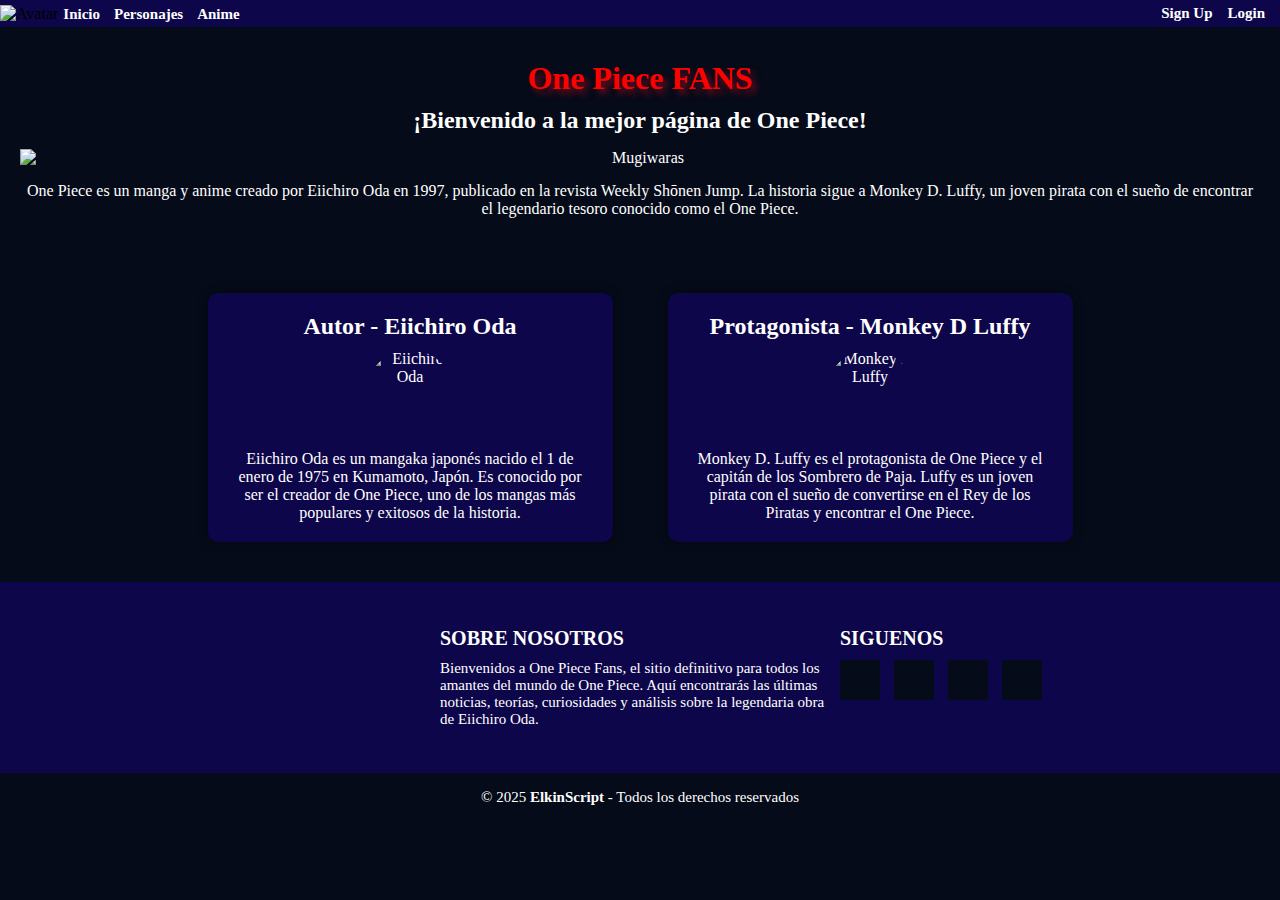
==== html/index.html @ a92facdd "Estructura-Team-Disenio" ====
<!DOCTYPE html>
<html lang="es">
<head>
    <meta charset="UTF-8">
    <meta name="viewport" content="width=device-width, initial-scale=1.0">
    <title>One Piece FANS</title>
    <link rel="stylesheet" href="/static/css/index.css">
    <link rel="shortcut icon" href="/static/icons/Logo.png" type="image/x-icon">
    <script src="https://kit.fontawesome.com/758244950c.js" crossorigin="anonymous"></script>
    <meta name="viewport" content="width=device-width,initial-scale=1" />
</head>
<body>
    <header>
        <nav class="navbar">
            <div class="left">
                <div class="avatar">
                    <img src="/static/icons/avatar.png" alt="Avatar">
                </div>
                <div class="logo">
                    <a href="/html/index.html">Inicio</a>
                    <a href="/html/team.html">Personajes</a>
                    <a href="">Anime</a>
                </div>
            </div>
            <div class="auth">
                <a href="">Sign Up</a>
                <a href="">Login</a>
            </div>
        </nav>
    </header>
    <!--Cuerpo principal de miWeb-->
    <main>
        <div class="introduccion">
            <h1>One Piece FANS</h1>
            <h2>¡Bienvenido a la mejor página de One Piece!</h2>
            <img src="/static/icons/OnePiece.gif" alt="Mugiwaras">
            <p>
                One Piece es un manga y anime creado por Eiichiro Oda en 1997, publicado en la revista Weekly Shōnen
                Jump.
                La historia sigue a Monkey D. Luffy, un joven pirata con el sueño de encontrar el legendario tesoro
                conocido
                como el One Piece.
            </p>
        </div>
        <!-- Nuevo div para contener las secciones -->
        <div class="secciones">
            <section class="seccion-1">
                <div class="creador">
                    <h2>Autor - Eiichiro Oda</h2>
                    <img src="/static/icons/Creador.jpg" alt="Eiichiro Oda" width="90px" height="90px">
                    <p>
                        Eiichiro Oda es un mangaka japonés nacido el 1 de enero de 1975 en Kumamoto, Japón.
                        Es conocido por ser el creador de One Piece, uno de los mangas más populares y exitosos de la
                        historia.
                    </p>
                </div>
            </section>
            <section class="seccion-2">
                <div class="protagonista">
                    <h2>Protagonista - Monkey D Luffy</h2>
                    <img src="/static/icons/Protagonista.jpg" alt="Monkey D Luffy" width="90px" height="90px">
                    <p>
                        Monkey D. Luffy es el protagonista de One Piece y el capitán de los Sombrero de Paja.
                        Luffy es un joven pirata con el sueño de convertirse en el Rey de los Piratas y encontrar el One
                        Piece.
                    </p>
                </div>
            </section>
        </div>
    </main>
    <!--Footer-->
    <footer class="pie-pagina">
        <div class="grupo-1">
            <div class="box">
                <figure>
                    <a href="#">
                        <img src="/static/icons/emblema.png" alt="">
                    </a>
                </figure>
            </div>
            <div class="box">
                <h2>SOBRE NOSOTROS</h2>
                <p>
                    Bienvenidos a One Piece Fans, el sitio definitivo para todos los amantes del mundo de One Piece.
                    Aquí encontrarás las últimas noticias, teorías, curiosidades y análisis sobre la legendaria obra de
                    Eiichiro Oda.
                </p>
            </div>
            <div class="box">
                <h2>SIGUENOS</h2>
                <div class="red-social">
                    <a href="#" class="fa fa-facebook"></a>
                    <a href="#" class="fa fa-instagram"></a>
                    <a href="#" class="fa fa-twitter"></a>
                    <a href="#" class="fa fa-youtube"></a>
                </div>
            </div>
        </div>
        <div class="grupo-2">
            <small>&copy; 2025 <b>ElkinScript</b> - Todos los derechos reservados</small>
        </div>
    </footer>
</body>
</html>
---- static/css/index.css ----
/* Estilos generales */
* {
    margin: 0;
    padding: 0;
    box-sizing: border-box;
}

body {
    background-color: #050b19;
}

/* Estilos para la introducción */
.introduccion {
    text-align: center;
    padding: 60px 20px;
}

.introduccion h1 {
    color: red;
    font-family: 'Times New Roman', Times, serif;
    text-align: center;
    padding-bottom: 10px;
    text-shadow: 5px 5px 6px #700b1b;
}

.introduccion h2, .introduccion img, .introduccion p {
    margin: auto;
    display: block;
    text-align: center;
    padding-bottom: 15px;
    color: white;
}

/* Contenedor para las secciones (Creador y Protagonista) */
.secciones {
    display: flex; /* Alinea las dos secciones en fila */
    justify-content: space-around; /* Espaciado uniforme */
    gap: 20px; /* Espacio entre las secciones */
    width: 100%; /* Asegura que ocupen todo el ancho disponible */
    max-width: 900px; /* Ajusta el ancho máximo para evitar que se expandan demasiado */
    margin: auto;
    padding-bottom: 20px;
}

/* Estilos individuales de cada sección */
.seccion-1, .seccion-2 {
    flex: 1; /* Ocupa la misma cantidad de espacio */
    max-width: 45%; /* Evita que crezcan más del 50% */
}

.creador, .protagonista {
    background-color: #0e064a;
    padding: 20px;
    border-radius: 10px;
    box-shadow: 0 0 10px rgba(0, 0, 0, 0.5);
    color: white;
    text-align: center;
}

.creador img, .protagonista img {
    display: block;
    margin: 10px auto;
    border-radius: 50%;
}

/* Estilos para la barra de navegación */
.navbar {
    background-color: #0e064a;
    overflow: hidden;
    position: fixed;
    width: 100%;
    display: flex;
    align-items: center;
    top: 0;
    z-index: 1000;
}

.navbar .left {
    display: flex;
    align-items: center;
    flex: 1;
}

.navbar .logo a, .navbar .auth a {
    color: white;
    text-decoration: none;
    font-size: 15px;
    font-weight: bold;
    padding: 5px;
    transition: background-color 0.3s ease;
    border-radius: 7px;
}

.navbar .avatar img {
    width: 70px;
    height: 50px;
}

.navbar .auth {
    display: flex;
    gap: 5px;
    padding-right: 10px;
}

.navbar a:hover {
    background-color: black;
}

/* Estilos para el pie de página */
.pie-pagina {
    width: 100%;
    background-color: #0e064a;
    margin-top: 20px;
}

.pie-pagina .grupo-1 {
    width: 100%;
    max-width: 1200px;
    margin: auto;
    display: grid;
    grid-template-columns: repeat(3, 1fr);
    padding: 45px 0;
}

.pie-pagina .grupo-1 .box figure {
    display: flex;
    justify-content: center;
    align-items: center;
}

.pie-pagina .grupo-1 .box figure img {
    width: 200px;
}

.pie-pagina .grupo-1 .box h2 {
    color: white;
    margin-bottom: 10px;
    font-size: 20px;
}

.pie-pagina .grupo-1 .box p {
    color: white;
    font-size: 15px;
    text-align: left;
}

.pie-pagina .grupo-1 .red-social a {
    display: inline-block;
    text-decoration: none;
    width: 40px;
    height: 40px;
    line-height: 45px;
    color: white;
    margin-right: 10px;
    background-color: #050b19;
    text-align: center;
    transition: all 300ms;
}

.pie-pagina .grupo-1 .red-social a:hover {
    background-color: black;
}

.pie-pagina .grupo-2 {
    background-color: #050b19;
    padding: 15px 10px;
    text-align: center;
    color: white;
}

.pie-pagina .grupo-2 small {
    font-size: 15px;
}
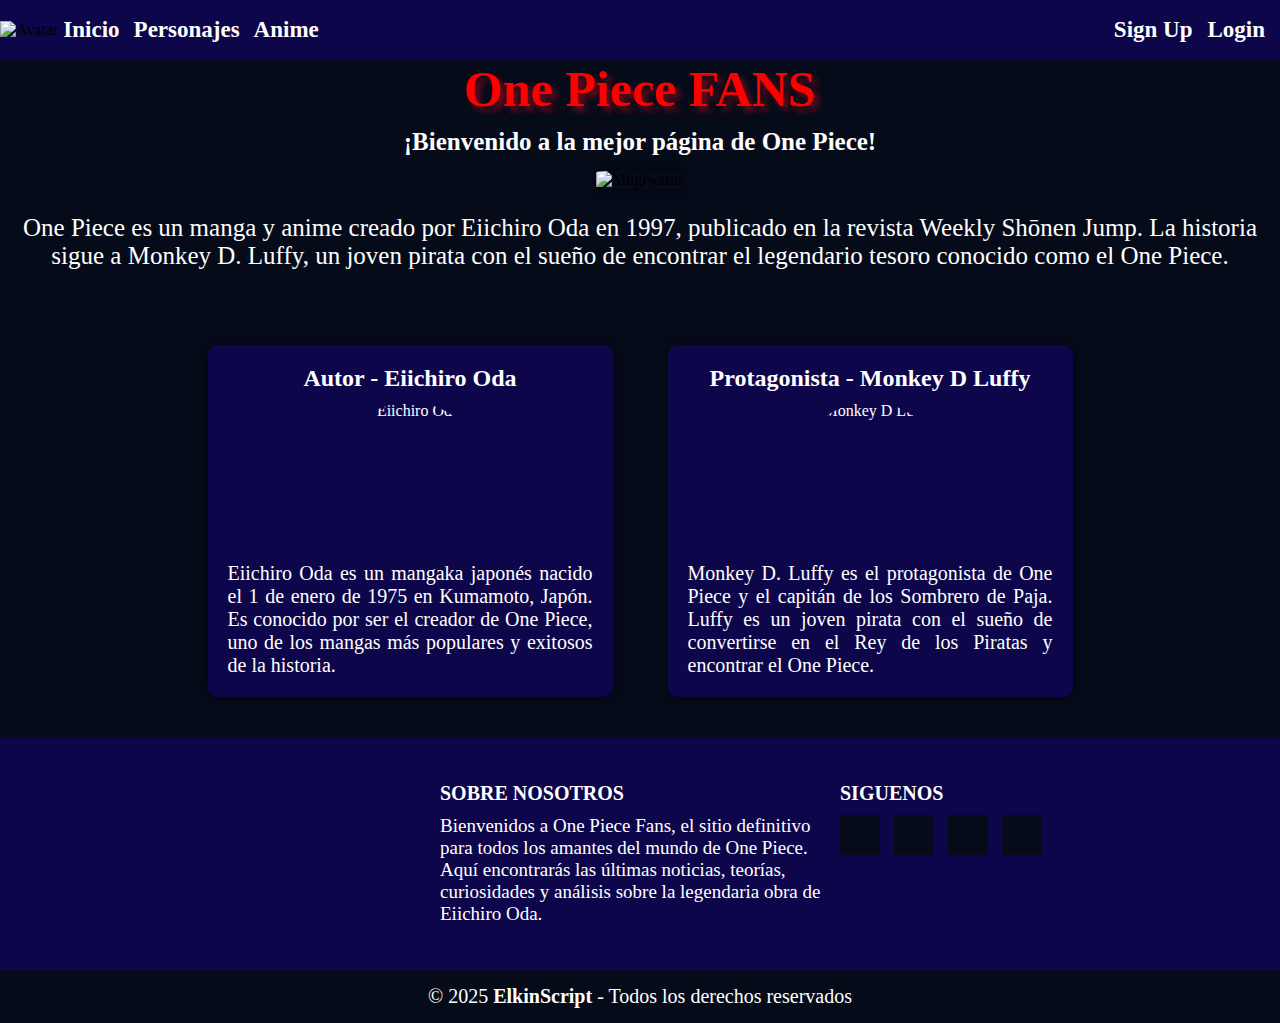
==== commit df39d1c8: "Diseño_correjido_mejorado" ====
--- a/html/index.html
+++ b/html/index.html
@@ -33,7 +33,7 @@
         <div class="introduccion">
             <h1>One Piece FANS</h1>
             <h2>¡Bienvenido a la mejor página de One Piece!</h2>
-            <img src="/static/icons/OnePiece.gif" alt="Mugiwaras">
+            <img src="/static/icons/OnePiece.gif" alt="Mugiwaras" width="60%" height="60%">
             <p>
                 One Piece es un manga y anime creado por Eiichiro Oda en 1997, publicado en la revista Weekly Shōnen
                 Jump.
--- a/static/css/index.css
+++ b/static/css/index.css
@@ -1,4 +1,3 @@
-/* Estilos generales */
 * {
     margin: 0;
     padding: 0;
@@ -9,7 +8,6 @@
     background-color: #050b19;
 }
 
-/* Estilos para la introducción */
 .introduccion {
     text-align: center;
     padding: 60px 20px;
@@ -21,31 +19,42 @@
     text-align: center;
     padding-bottom: 10px;
     text-shadow: 5px 5px 6px #700b1b;
+    font-size: 50px;
 }
+.introduccion img {
+    border-radius: 10%;
+    box-shadow: 0 0 10px rgba(0, 0, 0, 0.5);
+    margin-bottom: 25px;
+    }
 
-.introduccion h2, .introduccion img, .introduccion p {
+.introduccion h2, .introduccion p {
     margin: auto;
     display: block;
     text-align: center;
+    font-size: 25px;
     padding-bottom: 15px;
     color: white;
 }
 
-/* Contenedor para las secciones (Creador y Protagonista) */
 .secciones {
-    display: flex; /* Alinea las dos secciones en fila */
-    justify-content: space-around; /* Espaciado uniforme */
-    gap: 20px; /* Espacio entre las secciones */
-    width: 100%; /* Asegura que ocupen todo el ancho disponible */
-    max-width: 900px; /* Ajusta el ancho máximo para evitar que se expandan demasiado */
+    display: flex;
+    justify-content: space-around;
+    gap: 20px;
+    width: 100%;
+    max-width: 900px;
     margin: auto;
     padding-bottom: 20px;
 }
 
-/* Estilos individuales de cada sección */
 .seccion-1, .seccion-2 {
-    flex: 1; /* Ocupa la misma cantidad de espacio */
-    max-width: 45%; /* Evita que crezcan más del 50% */
+    flex: 1;
+    max-width: 45%;
+}
+
+.seccion-1 p, .seccion-2 p {
+    color: white;
+    font-size: 20px;
+    text-align: justify;
 }
 
 .creador, .protagonista {
@@ -61,6 +70,8 @@
     display: block;
     margin: 10px auto;
     border-radius: 50%;
+    width: 150px;
+    height: 150px;
 }
 
 /* Estilos para la barra de navegación */
@@ -69,6 +80,7 @@
     overflow: hidden;
     position: fixed;
     width: 100%;
+    height: 60px;
     display: flex;
     align-items: center;
     top: 0;
@@ -84,7 +96,7 @@
 .navbar .logo a, .navbar .auth a {
     color: white;
     text-decoration: none;
-    font-size: 15px;
+    font-size: 23px;
     font-weight: bold;
     padding: 5px;
     transition: background-color 0.3s ease;
@@ -106,7 +118,6 @@
     background-color: black;
 }
 
-/* Estilos para el pie de página */
 .pie-pagina {
     width: 100%;
     background-color: #0e064a;
@@ -140,7 +151,7 @@
 
 .pie-pagina .grupo-1 .box p {
     color: white;
-    font-size: 15px;
+    font-size: 19px;
     text-align: left;
 }
 
@@ -169,5 +180,5 @@
 }
 
 .pie-pagina .grupo-2 small {
-    font-size: 15px;
+    font-size: 20px;
 }
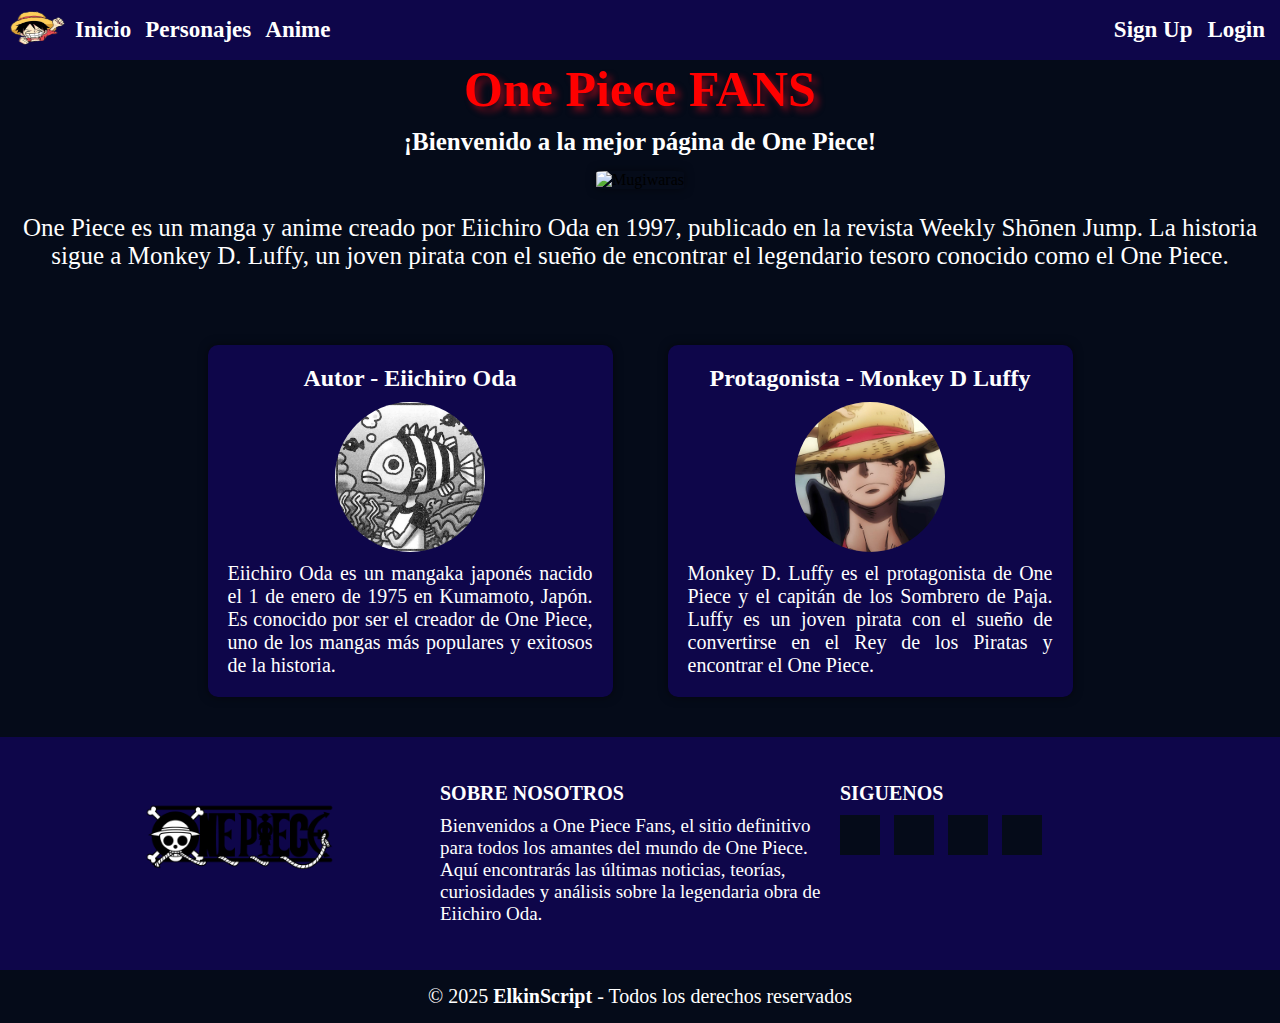
==== commit 54d79750: "Carpetas_de_Imágenes" ====
--- a/html/index.html
+++ b/html/index.html
@@ -14,7 +14,7 @@
         <nav class="navbar">
             <div class="left">
                 <div class="avatar">
-                    <img src="/static/icons/avatar.png" alt="Avatar">
+                    <img src="/static/icons/one_piece/avatar.png" alt="Avatar">
                 </div>
                 <div class="logo">
                     <a href="/html/index.html">Inicio</a>
@@ -33,7 +33,7 @@
         <div class="introduccion">
             <h1>One Piece FANS</h1>
             <h2>¡Bienvenido a la mejor página de One Piece!</h2>
-            <img src="/static/icons/OnePiece.gif" alt="Mugiwaras" width="60%" height="60%">
+            <img src="/static/icons/one_piece/OnePiece.gif" alt="Mugiwaras" width="60%" height="60%">
             <p>
                 One Piece es un manga y anime creado por Eiichiro Oda en 1997, publicado en la revista Weekly Shōnen
                 Jump.
@@ -47,7 +47,7 @@
             <section class="seccion-1">
                 <div class="creador">
                     <h2>Autor - Eiichiro Oda</h2>
-                    <img src="/static/icons/Creador.jpg" alt="Eiichiro Oda" width="90px" height="90px">
+                    <img src="/static/icons/one_piece/Creador.jpg" alt="Eiichiro Oda" width="90px" height="90px">
                     <p>
                         Eiichiro Oda es un mangaka japonés nacido el 1 de enero de 1975 en Kumamoto, Japón.
                         Es conocido por ser el creador de One Piece, uno de los mangas más populares y exitosos de la
@@ -58,7 +58,7 @@
             <section class="seccion-2">
                 <div class="protagonista">
                     <h2>Protagonista - Monkey D Luffy</h2>
-                    <img src="/static/icons/Protagonista.jpg" alt="Monkey D Luffy" width="90px" height="90px">
+                    <img src="/static/icons/one_piece/Protagonista.jpg" alt="Monkey D Luffy" width="90px" height="90px">
                     <p>
                         Monkey D. Luffy es el protagonista de One Piece y el capitán de los Sombrero de Paja.
                         Luffy es un joven pirata con el sueño de convertirse en el Rey de los Piratas y encontrar el One
@@ -74,7 +74,7 @@
             <div class="box">
                 <figure>
                     <a href="#">
-                        <img src="/static/icons/emblema.png" alt="">
+                        <img src="/static/icons//one_piece/emblema.png" alt="">
                     </a>
                 </figure>
             </div>
